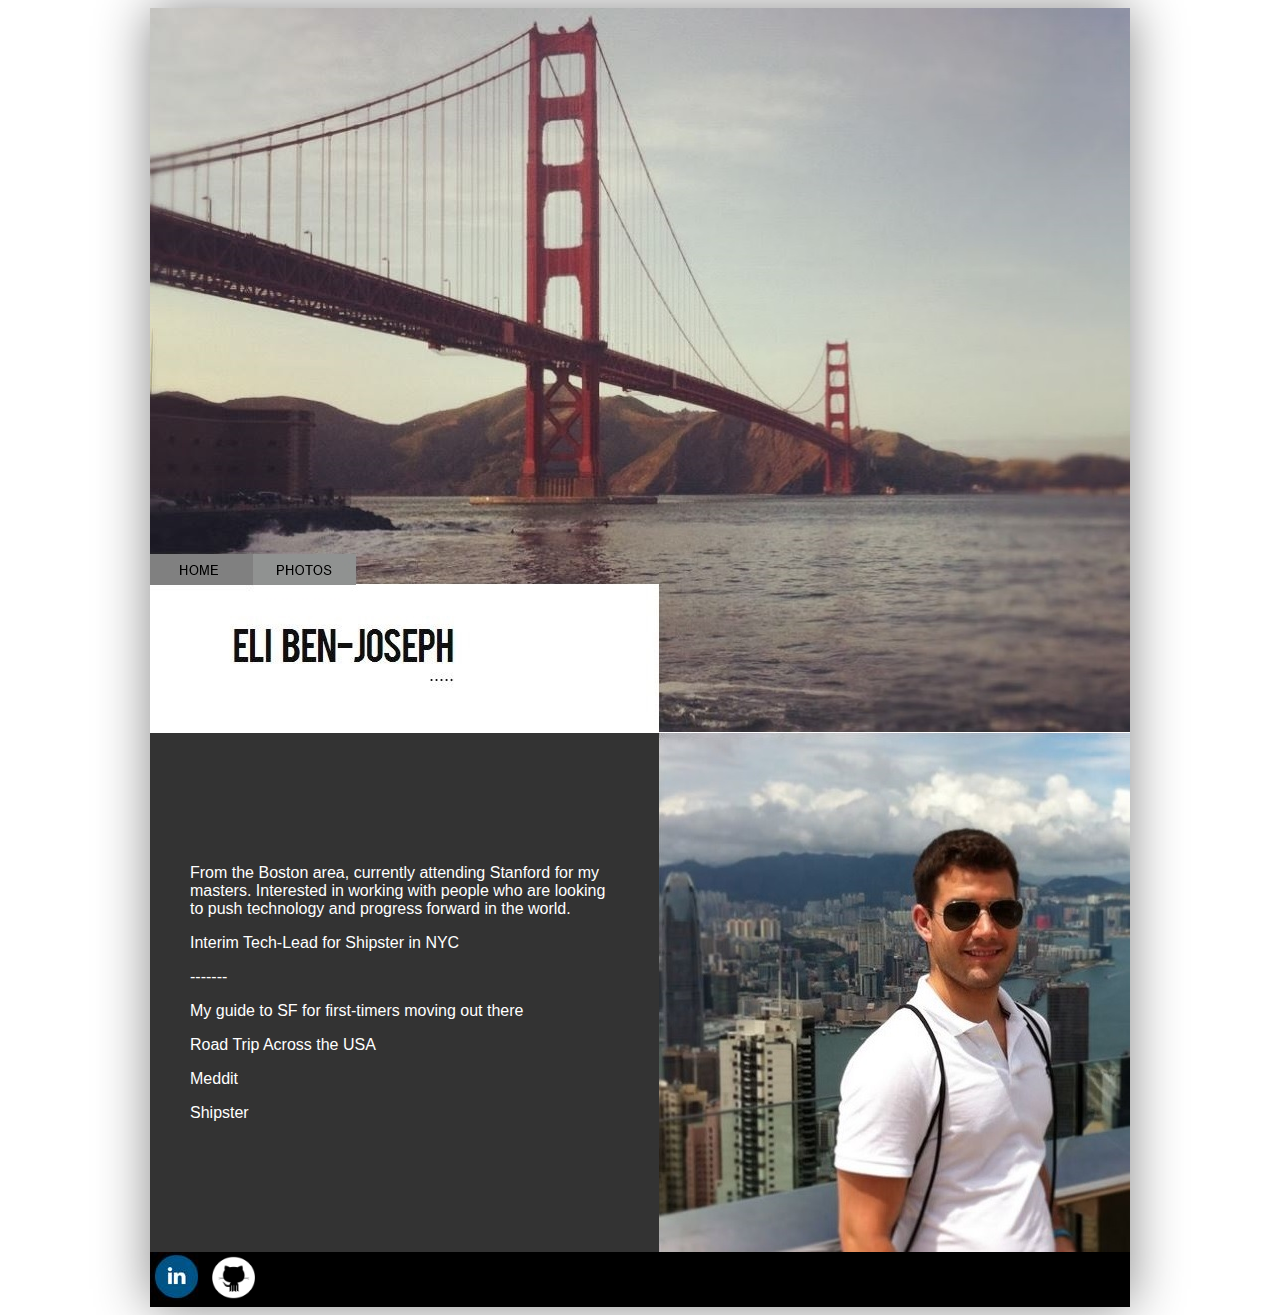
==== index.html @ e2ad64b9 "metatag update" ====
<!DOCTYPE html PUBLIC "-//W3C//DTD XHTML 1.0 Transitional//EN" "http://www.w3.org/TR/xhtml1/DTD/xhtml1-transitional.dtd">
<html xmlns="http://www.w3.org/1999/xhtml">
<head>
<meta http-equiv="Content-Type" content="text/html; charset=iso-8859-1" />
<title>Eli Ben-Joseph</title>
<meta name="description" content="Eli's personal webpage" />
<style>
div
{
background-color:black;
box-shadow: 0 0 50px #888888;
}
</style>
<link rel="shortcut icon" href="images/favicon.ico">
</head>

<body onload="scrollWin()">
<script type="text/javascript" src="http://ajax.googleapis.com/ajax/libs/jquery/1.7.1/jquery.min.js"></script>
<script type="text/javascript" src="javascript/smoothscroll.js"></script>
<script>
function scrollWin()
{
$.scrollTo(500,500);
}
</script>

<script>
  (function(i,s,o,g,r,a,m){i['GoogleAnalyticsObject']=r;i[r]=i[r]||function(){
  (i[r].q=i[r].q||[]).push(arguments)},i[r].l=1*new Date();a=s.createElement(o),
  m=s.getElementsByTagName(o)[0];a.async=1;a.src=g;m.parentNode.insertBefore(a,m)
  })(window,document,'script','//www.google-analytics.com/analytics.js','ga');

  ga('create', 'UA-49306733-1', 'elibenjoseph.com');
  ga('send', 'pageview');

</script>


<div style="width:980px; margin-right:auto; margin-left:auto">
<table width="980" border="0" cellspacing="0" cellpadding="0">
  <tr>
    <td width="509"><img src="images/topleft.jpg" width="509" height="725" border="0" usemap="#Map" /></td>
	<td width="471"><img src="images/topright.jpg" width="471" height="725" /></td>
  </tr>
  <tr>
    <td bgcolor="#333333" style="padding: 40px;">
	<center>
	  <p align="left"><font color="#FFFFFF" face="Arial, Helvetica, sans-serif">From the Boston area, currently attending Stanford for my masters. Interested in working with people who are looking to push technology and progress forward in the world.</font></p>

	  <p align="left"><font color="#FFFFFF" face="Arial, Helvetica, sans-serif">Interim Tech-Lead for Shipster in NYC</font></p>

	  <p align="left"><font color="#FFFFFF" face="Arial, Helvetica, sans-serif">-------</font></p>

	  <p align="left"><font color="#FFFFFF" face="Arial, Helvetica, sans-serif">
	  <a href="https://docs.google.com/presentation/d/14zK8mlq3cCEL1RK-yDB8TsWV9d3z73QIaM3P4uC7pXU/pub?start=false&loop=false&delayms=60000"
	  style="color: #FFFFFF; text-decoration: none;" target="_blank">My guide to SF for first-timers moving out there</a></font></p>

	  <p align="left"><font color="#FFFFFF" face="Arial, Helvetica, sans-serif">
	  <a href="https://youtu.be/yftu3_clmCY"
	  style="color: #FFFFFF; text-decoration: none;" target="_blank">Road Trip Across the USA</a></font></p>

	  <!--<p align="left"><font color="#FFFFFF" face="Arial, Helvetica, sans-serif">
	  <a href="https://www.youtube.com/watch?v=XZDSdTWHYxM"
	  style="color: #FFFFFF; text-decoration: none;" target="_blank">US Open of Surf 2012</a></font></p>-->

	  <p align="left"><font color="#FFFFFF" face="Arial, Helvetica, sans-serif">
	  <a href="http://www.medditlabs.com"
	  style="color: #FFFFFF; text-decoration: none;" target="_blank">Meddit</a></font></p>

	  <p align="left"><font color="#FFFFFF" face="Arial, Helvetica, sans-serif">
	  <a href="http://www.goshipster.com"
	  style="color: #FFFFFF; text-decoration: none;" target="_blank">Shipster</a></font></p>


	  </center>
	</td>
	<td><img src="images/middleright.jpg" width="471" height="519" /></td>
  </tr>
  <tr>
    <td height="50" bgcolor="#000000">
	<a href="http://www.linkedin.com/in/ebenjoseph" target="_blank">
	<img src="images/li.JPG" width="53" height="51" border="0" /></a>
	<a href="http://www.github.com/ebenjoseph" target="_blank">
	<img src="images/github.png" width="53" height="51" border="0"/> </a></td>
	<td bgcolor="#000000"></td>
  </tr>
</table>
</div>

<map name="Map" id="Map"><area shape="rect" coords="1,547,103,577" href="http://www.elibenjoseph.com" /><area shape="rect" coords="103,547,207,577" href="photos.html"/></map></body>
</html>
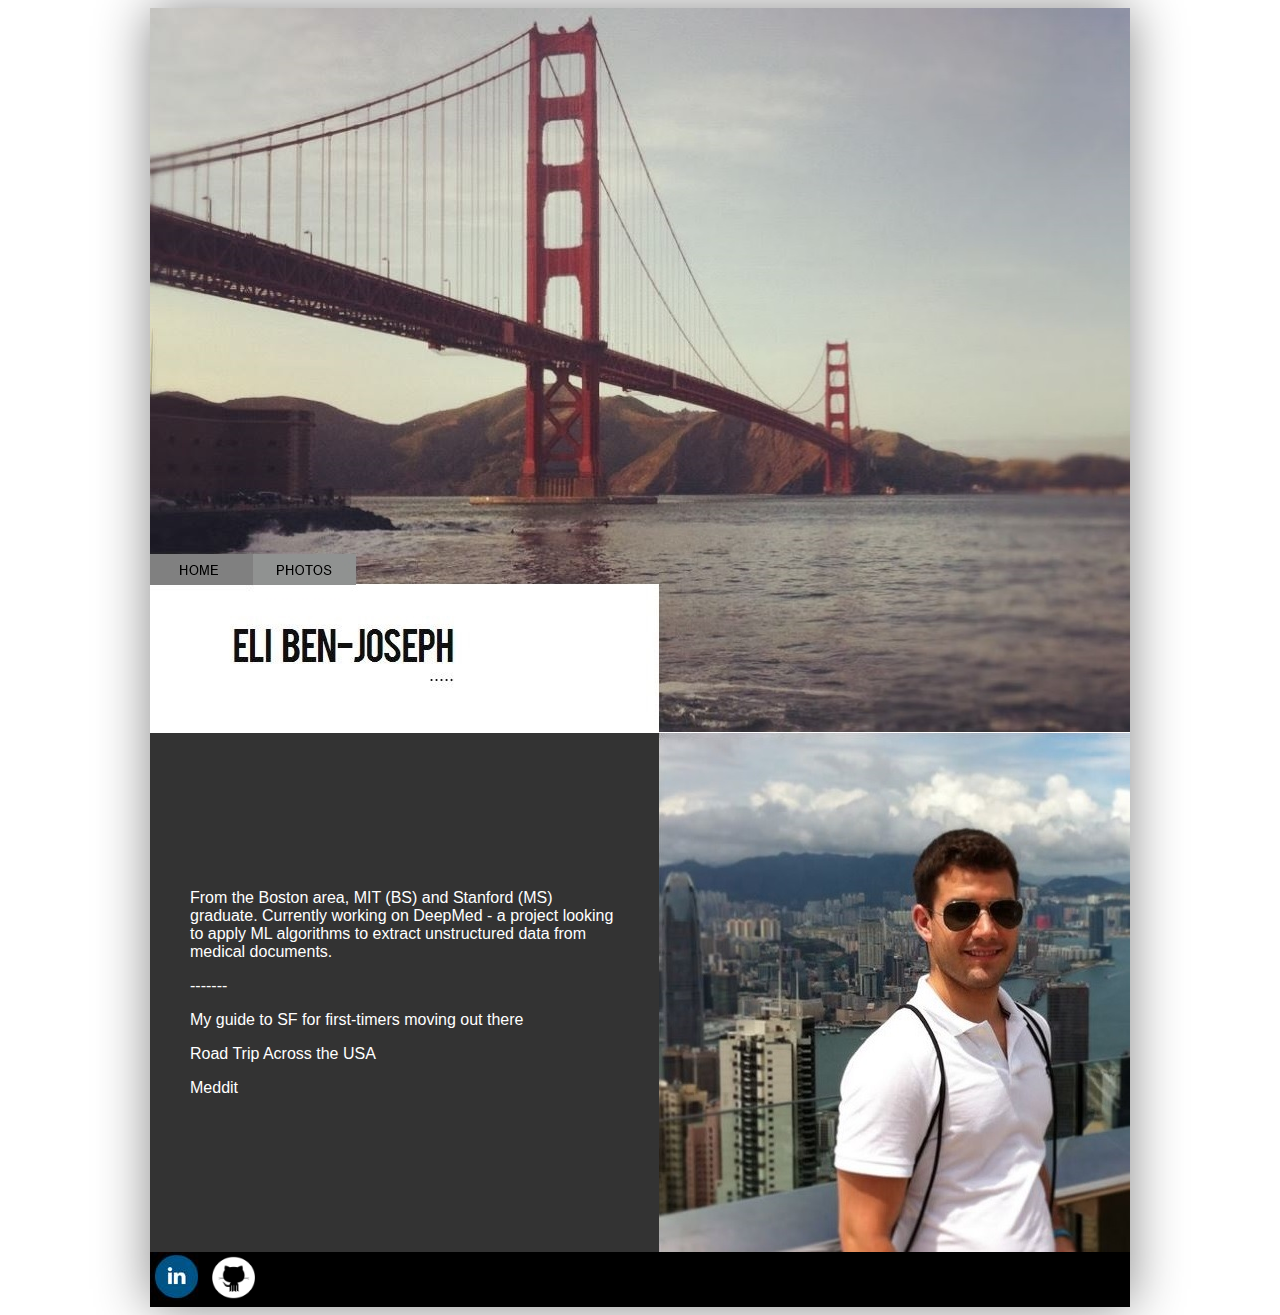
==== commit 90dfad5c: "updated my page" ====
--- a/index.html
+++ b/index.html
@@ -45,9 +45,9 @@
   <tr>
     <td bgcolor="#333333" style="padding: 40px;">
 	<center>
-	  <p align="left"><font color="#FFFFFF" face="Arial, Helvetica, sans-serif">From the Boston area, currently attending Stanford for my masters. Interested in working with people who are looking to push technology and progress forward in the world.</font></p>
+	  <p align="left"><font color="#FFFFFF" face="Arial, Helvetica, sans-serif">From the Boston area, MIT (BS) and Stanford (MS) graduate. Currently working on DeepMed - a project looking to apply ML algorithms to extract unstructured data from medical documents.</font></p>
 
-	  <p align="left"><font color="#FFFFFF" face="Arial, Helvetica, sans-serif">Interim Tech-Lead for Shipster in NYC</font></p>
+	  <p align="left"><font color="#FFFFFF" face="Arial, Helvetica, sans-serif"></font></p>
 
 	  <p align="left"><font color="#FFFFFF" face="Arial, Helvetica, sans-serif">-------</font></p>
 
@@ -67,10 +67,6 @@
 	  <a href="http://www.medditlabs.com"
 	  style="color: #FFFFFF; text-decoration: none;" target="_blank">Meddit</a></font></p>
 
-	  <p align="left"><font color="#FFFFFF" face="Arial, Helvetica, sans-serif">
-	  <a href="http://www.goshipster.com"
-	  style="color: #FFFFFF; text-decoration: none;" target="_blank">Shipster</a></font></p>
-
 
 	  </center>
 	</td>
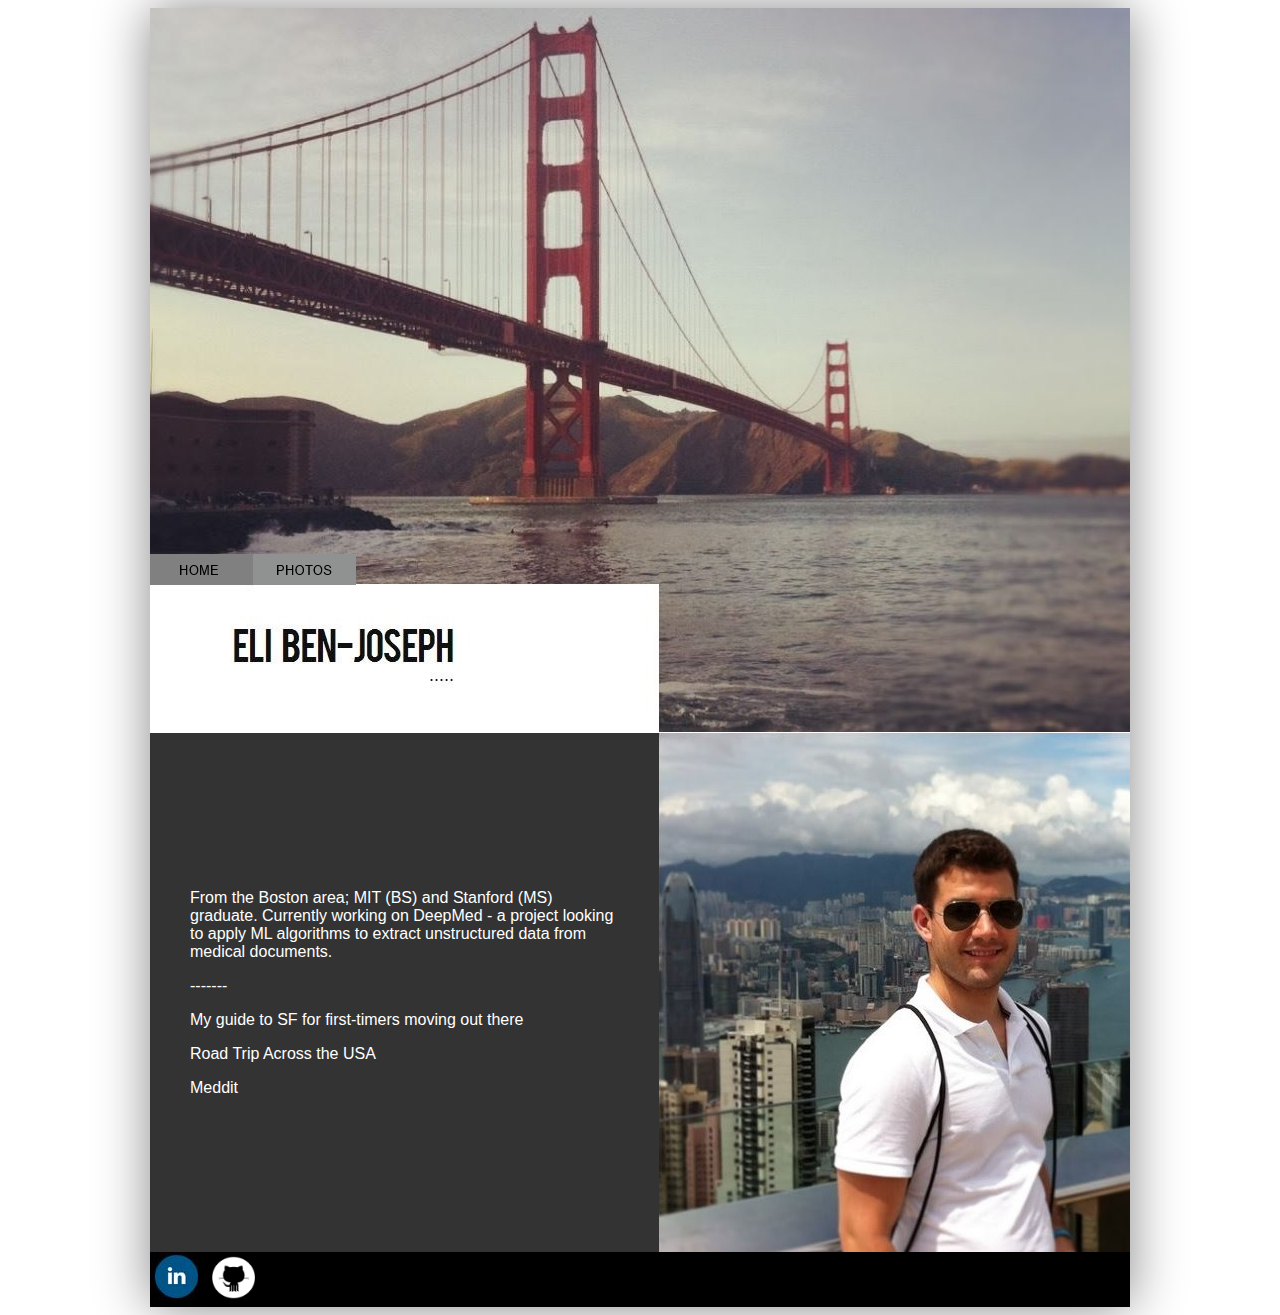
==== commit fbf79e55: "updated my page" ====
--- a/index.html
+++ b/index.html
@@ -45,7 +45,7 @@
   <tr>
     <td bgcolor="#333333" style="padding: 40px;">
 	<center>
-	  <p align="left"><font color="#FFFFFF" face="Arial, Helvetica, sans-serif">From the Boston area, MIT (BS) and Stanford (MS) graduate. Currently working on DeepMed - a project looking to apply ML algorithms to extract unstructured data from medical documents.</font></p>
+	  <p align="left"><font color="#FFFFFF" face="Arial, Helvetica, sans-serif">From the Boston area; MIT (BS) and Stanford (MS) graduate. Currently working on DeepMed - a project looking to apply ML algorithms to extract unstructured data from medical documents.</font></p>
 
 	  <p align="left"><font color="#FFFFFF" face="Arial, Helvetica, sans-serif"></font></p>
 
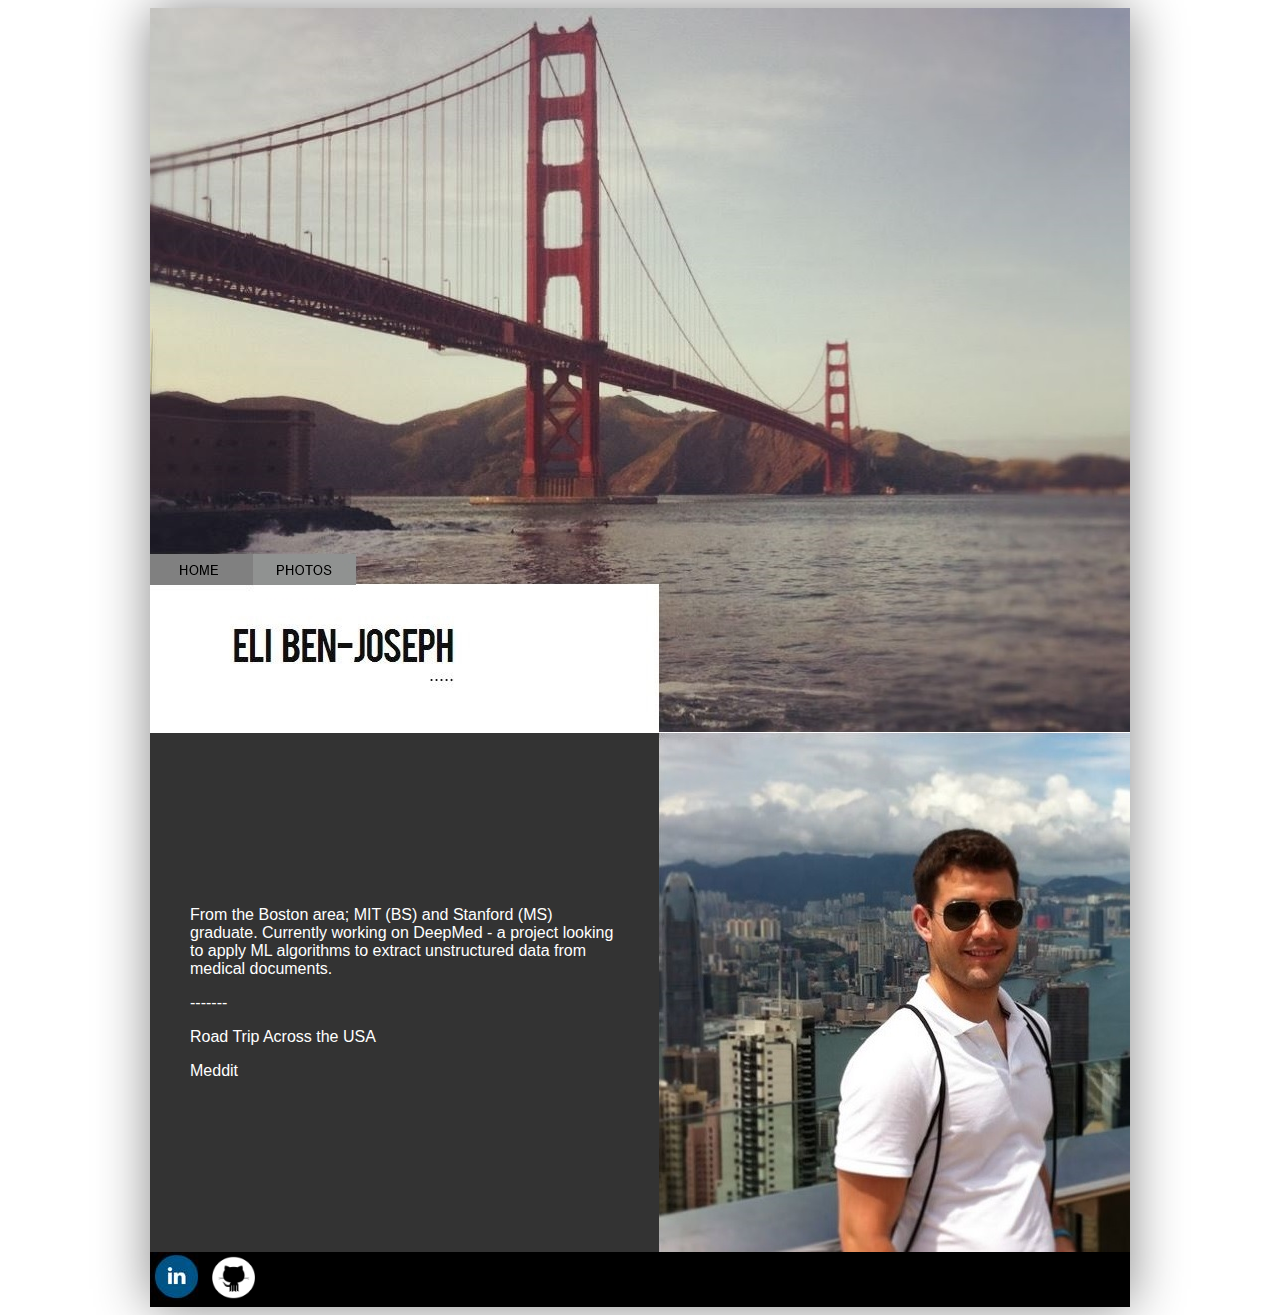
==== commit 1ea7f503: "updated my page" ====
--- a/index.html
+++ b/index.html
@@ -52,8 +52,8 @@
 	  <p align="left"><font color="#FFFFFF" face="Arial, Helvetica, sans-serif">-------</font></p>
 
 	  <p align="left"><font color="#FFFFFF" face="Arial, Helvetica, sans-serif">
-	  <a href="https://docs.google.com/presentation/d/14zK8mlq3cCEL1RK-yDB8TsWV9d3z73QIaM3P4uC7pXU/pub?start=false&loop=false&delayms=60000"
-	  style="color: #FFFFFF; text-decoration: none;" target="_blank">My guide to SF for first-timers moving out there</a></font></p>
+	  <!--<a href="https://docs.google.com/presentation/d/14zK8mlq3cCEL1RK-yDB8TsWV9d3z73QIaM3P4uC7pXU/pub?start=false&loop=false&delayms=60000"
+	  style="color: #FFFFFF; text-decoration: none;" target="_blank">My guide to SF for first-timers moving out there</a></font></p>-->
 
 	  <p align="left"><font color="#FFFFFF" face="Arial, Helvetica, sans-serif">
 	  <a href="https://youtu.be/yftu3_clmCY"
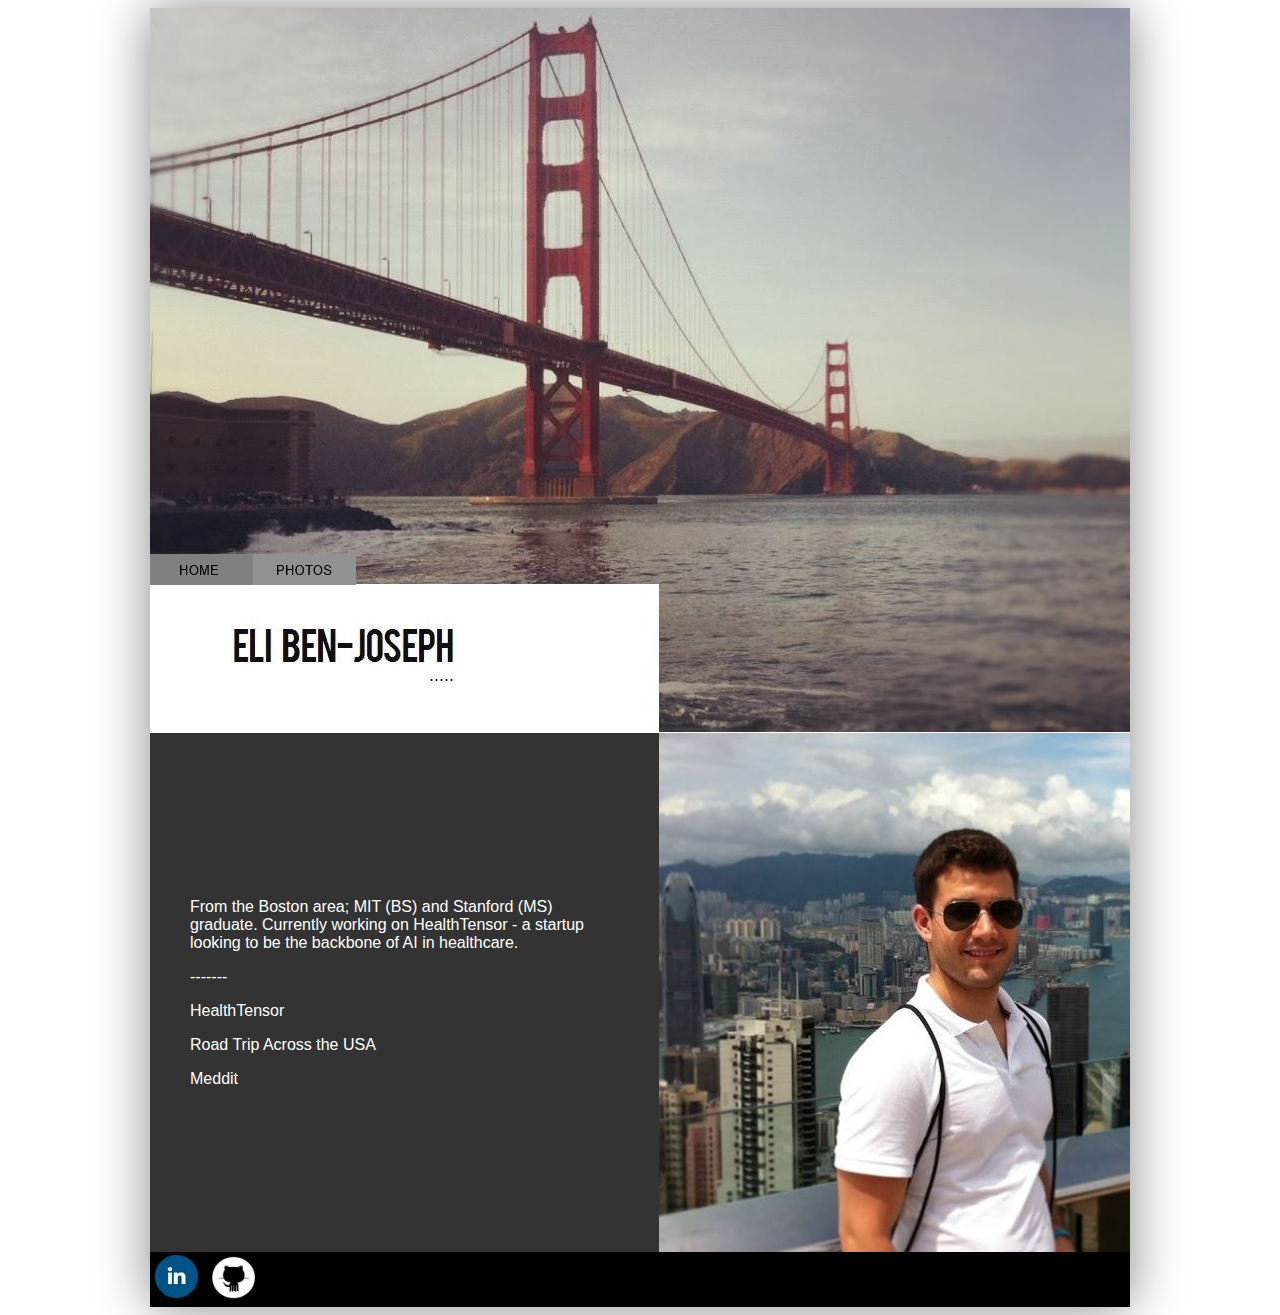
==== commit fc763ee6: "healthtensor" ====
--- a/index.html
+++ b/index.html
@@ -45,7 +45,7 @@
   <tr>
     <td bgcolor="#333333" style="padding: 40px;">
 	<center>
-	  <p align="left"><font color="#FFFFFF" face="Arial, Helvetica, sans-serif">From the Boston area; MIT (BS) and Stanford (MS) graduate. Currently working on DeepMed - a project looking to apply ML algorithms to extract unstructured data from medical documents.</font></p>
+	  <p align="left"><font color="#FFFFFF" face="Arial, Helvetica, sans-serif">From the Boston area; MIT (BS) and Stanford (MS) graduate. Currently working on HealthTensor - a startup looking to be the backbone of AI in healthcare.</font></p>
 
 	  <p align="left"><font color="#FFFFFF" face="Arial, Helvetica, sans-serif"></font></p>
 
@@ -54,6 +54,10 @@
 	  <p align="left"><font color="#FFFFFF" face="Arial, Helvetica, sans-serif">
 	  <!--<a href="https://docs.google.com/presentation/d/14zK8mlq3cCEL1RK-yDB8TsWV9d3z73QIaM3P4uC7pXU/pub?start=false&loop=false&delayms=60000"
 	  style="color: #FFFFFF; text-decoration: none;" target="_blank">My guide to SF for first-timers moving out there</a></font></p>-->
+
+	  <p align="left"><font color="#FFFFFF" face="Arial, Helvetica, sans-serif">
+	  <a href="http://www.healthtensor.com"
+	  style="color: #FFFFFF; text-decoration: none;" target="_blank">HealthTensor</a></font></p>
 
 	  <p align="left"><font color="#FFFFFF" face="Arial, Helvetica, sans-serif">
 	  <a href="https://youtu.be/yftu3_clmCY"
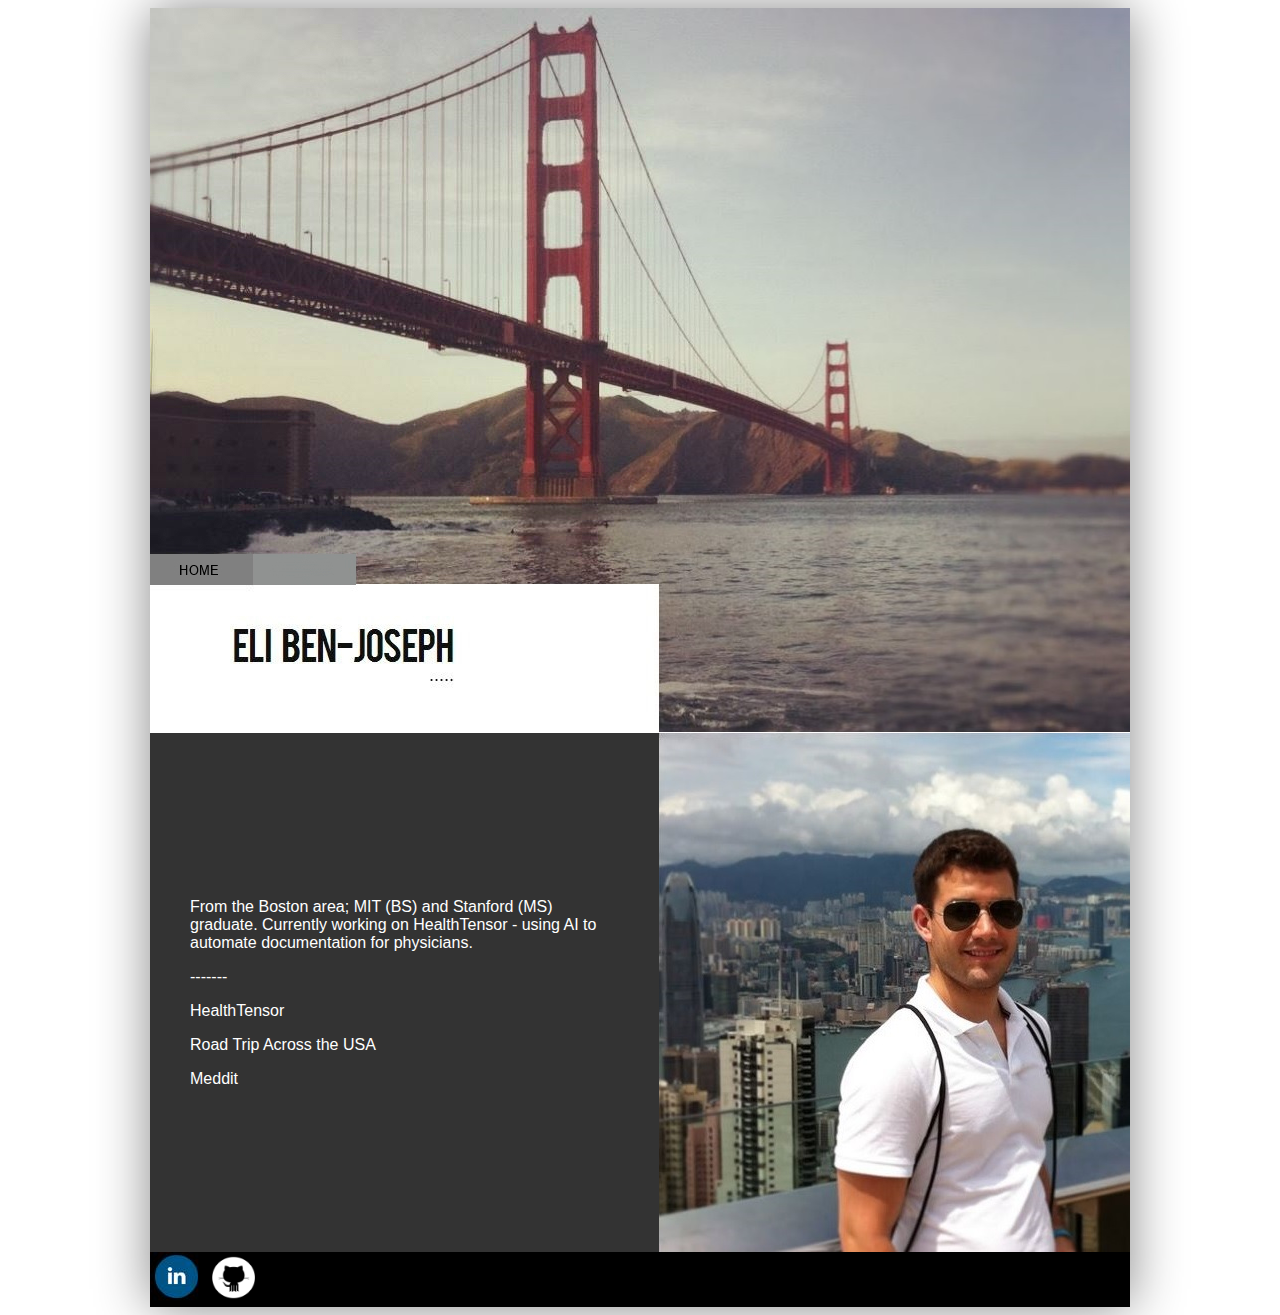
==== commit 3ab5af73: "updates to site" ====
--- a/index.html
+++ b/index.html
@@ -3,7 +3,7 @@
 <head>
 <meta http-equiv="Content-Type" content="text/html; charset=iso-8859-1" />
 <title>Eli Ben-Joseph</title>
-<meta name="description" content="Eli's personal webpage" />
+<meta name="description" content="Eli Ben-Joseph's personal webpage" />
 <style>
 div
 {
@@ -45,7 +45,7 @@
   <tr>
     <td bgcolor="#333333" style="padding: 40px;">
 	<center>
-	  <p align="left"><font color="#FFFFFF" face="Arial, Helvetica, sans-serif">From the Boston area; MIT (BS) and Stanford (MS) graduate. Currently working on HealthTensor - a startup looking to be the backbone of AI in healthcare.</font></p>
+	  <p align="left"><font color="#FFFFFF" face="Arial, Helvetica, sans-serif">From the Boston area; MIT (BS) and Stanford (MS) graduate. Currently working on HealthTensor - using AI to automate documentation for physicians.</font></p>
 
 	  <p align="left"><font color="#FFFFFF" face="Arial, Helvetica, sans-serif"></font></p>
 
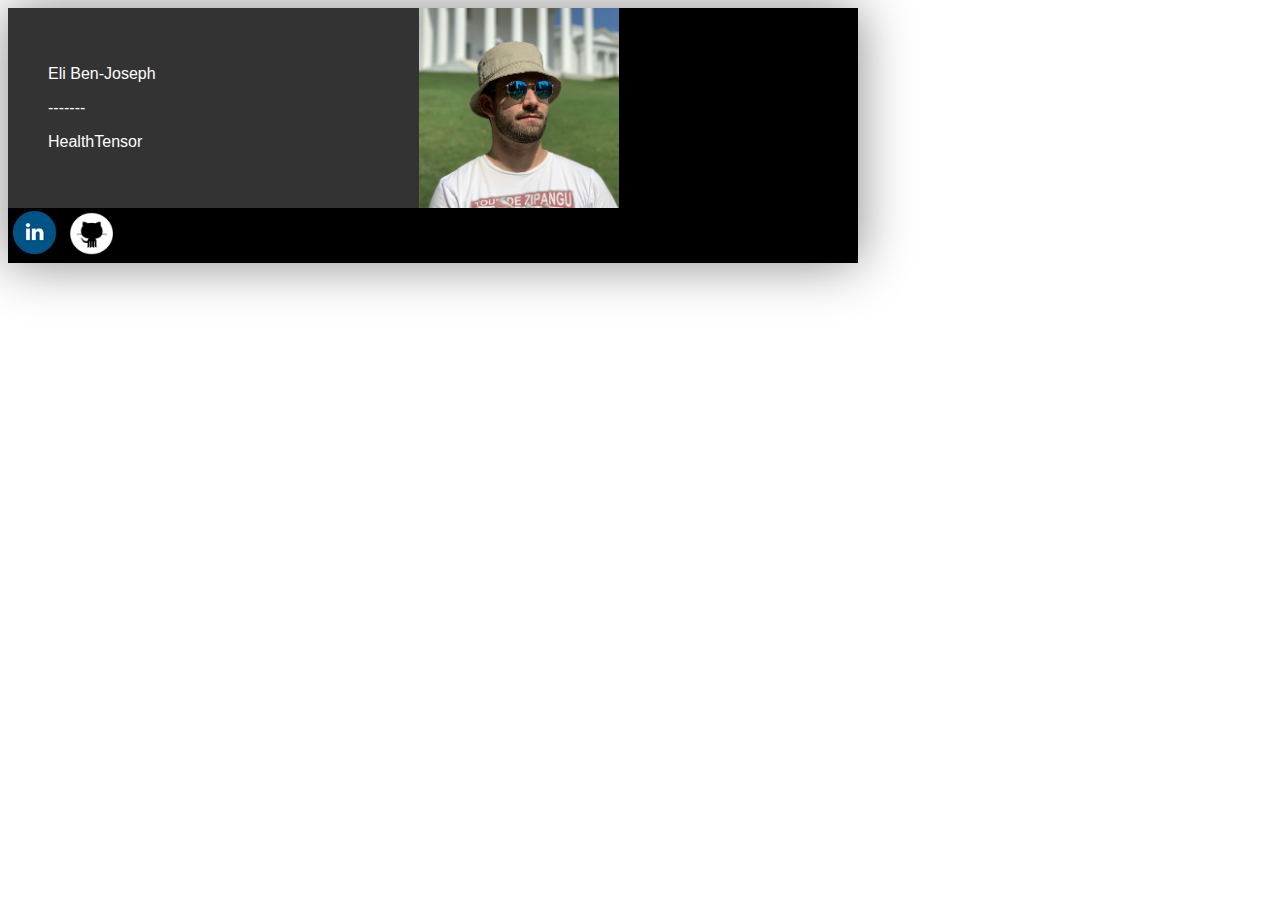
==== commit 448537a2: "updates nov 2020" ====
--- a/index.html
+++ b/index.html
@@ -3,7 +3,7 @@
 <head>
 <meta http-equiv="Content-Type" content="text/html; charset=iso-8859-1" />
 <title>Eli Ben-Joseph</title>
-<meta name="description" content="Eli Ben-Joseph's personal webpage" />
+<meta name="description" content="Eli Ben-Joseph" />
 <style>
 div
 {
@@ -14,67 +14,27 @@
 <link rel="shortcut icon" href="images/favicon.ico">
 </head>
 
-<body onload="scrollWin()">
-<script type="text/javascript" src="http://ajax.googleapis.com/ajax/libs/jquery/1.7.1/jquery.min.js"></script>
-<script type="text/javascript" src="javascript/smoothscroll.js"></script>
-<script>
-function scrollWin()
-{
-$.scrollTo(500,500);
-}
-</script>
 
-<script>
-  (function(i,s,o,g,r,a,m){i['GoogleAnalyticsObject']=r;i[r]=i[r]||function(){
-  (i[r].q=i[r].q||[]).push(arguments)},i[r].l=1*new Date();a=s.createElement(o),
-  m=s.getElementsByTagName(o)[0];a.async=1;a.src=g;m.parentNode.insertBefore(a,m)
-  })(window,document,'script','//www.google-analytics.com/analytics.js','ga');
-
-  ga('create', 'UA-49306733-1', 'elibenjoseph.com');
-  ga('send', 'pageview');
-
-</script>
-
-
-<div style="width:980px; margin-right:auto; margin-left:auto">
-<table width="980" border="0" cellspacing="0" cellpadding="0">
-  <tr>
-    <td width="509"><img src="images/topleft.jpg" width="509" height="725" border="0" usemap="#Map" /></td>
-	<td width="471"><img src="images/topright.jpg" width="471" height="725" /></td>
-  </tr>
+<div style="width:850px">
+<table width="850" border="0" cellspacing="0" cellpadding="0">
   <tr>
     <td bgcolor="#333333" style="padding: 40px;">
 	<center>
-	  <p align="left"><font color="#FFFFFF" face="Arial, Helvetica, sans-serif">From the Boston area; MIT (BS) and Stanford (MS) graduate. Currently working on HealthTensor - using AI to automate documentation for physicians.</font></p>
+	  <p align="left"><font color="#FFFFFF" face="Arial, Helvetica, sans-serif">Eli Ben-Joseph</font></p>
 
 	  <p align="left"><font color="#FFFFFF" face="Arial, Helvetica, sans-serif"></font></p>
 
 	  <p align="left"><font color="#FFFFFF" face="Arial, Helvetica, sans-serif">-------</font></p>
 
 	  <p align="left"><font color="#FFFFFF" face="Arial, Helvetica, sans-serif">
-	  <!--<a href="https://docs.google.com/presentation/d/14zK8mlq3cCEL1RK-yDB8TsWV9d3z73QIaM3P4uC7pXU/pub?start=false&loop=false&delayms=60000"
-	  style="color: #FFFFFF; text-decoration: none;" target="_blank">My guide to SF for first-timers moving out there</a></font></p>-->
 
 	  <p align="left"><font color="#FFFFFF" face="Arial, Helvetica, sans-serif">
 	  <a href="http://www.healthtensor.com"
 	  style="color: #FFFFFF; text-decoration: none;" target="_blank">HealthTensor</a></font></p>
 
-	  <p align="left"><font color="#FFFFFF" face="Arial, Helvetica, sans-serif">
-	  <a href="https://youtu.be/yftu3_clmCY"
-	  style="color: #FFFFFF; text-decoration: none;" target="_blank">Road Trip Across the USA</a></font></p>
-
-	  <!--<p align="left"><font color="#FFFFFF" face="Arial, Helvetica, sans-serif">
-	  <a href="https://www.youtube.com/watch?v=XZDSdTWHYxM"
-	  style="color: #FFFFFF; text-decoration: none;" target="_blank">US Open of Surf 2012</a></font></p>-->
-
-	  <p align="left"><font color="#FFFFFF" face="Arial, Helvetica, sans-serif">
-	  <a href="http://www.medditlabs.com"
-	  style="color: #FFFFFF; text-decoration: none;" target="_blank">Meddit</a></font></p>
-
-
 	  </center>
 	</td>
-	<td><img src="images/middleright.jpg" width="471" height="519" /></td>
+	<td><img src="images/headshot2.png" width="200" height="200" /></td>
   </tr>
   <tr>
     <td height="50" bgcolor="#000000">
@@ -86,6 +46,4 @@
   </tr>
 </table>
 </div>
-
-<map name="Map" id="Map"><area shape="rect" coords="1,547,103,577" href="http://www.elibenjoseph.com" /><area shape="rect" coords="103,547,207,577" href="photos.html"/></map></body>
 </html>
